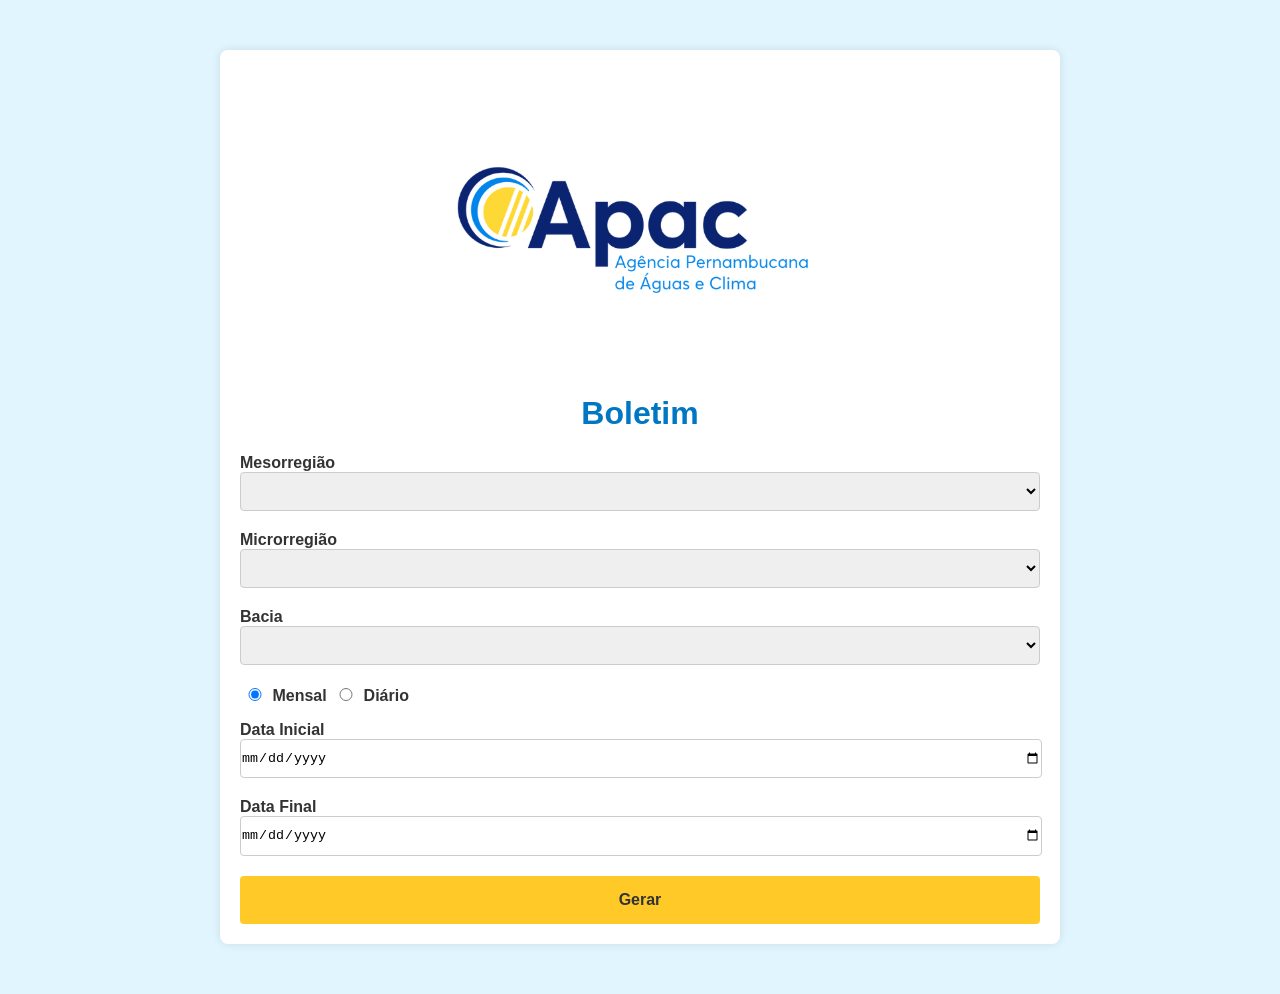
==== index.html @ 38e3c8e6 "primeiro commit" ====
<!DOCTYPE html>
<html lang="pt-BR">

<head>
    <meta charset="UTF-8">
    <meta name="viewport" content="width=device-width, initial-scale=1.0">
    <title>Boletim</title>
    <!-- <script src="https://cdn.tailwindcss.com"></script> -->
    <link rel="stylesheet" href="style.css">
    <script>
        const mesorregiaoData = {
            agreste: {
                microrregioes: ["", "Vale do Ipanema", "Vale do Ipojuca", "Alto Capibaribe", "Médio Capibaribe", "Garanhuns", "Brejo Pernambucano"],
                bacias: ["", "UNA", "IPOJUCA", "MUNDAÚ", "CAPIBARIBE", "IPANEMA", "SIRINHAÉM", "GI1", "GOIANA", "GI2", "GI4", "MOXOTÓ"]
            },
            mata: {
                microrregioes: ["", "Mata Setentrional Pernambucana", "Vitória de Santo Antão", "Mata Meridional Pernambucana"],
                bacias: ["", "SIRINHAÉM", "GOIANA", "GL4", "CAPIBARIBE", "UNA", "IPOJUCA", "GI4", "GI1", "MOXOTÓ"]
            },
            metropolitana: {
                microrregioes: ["", "Itamaracá", "Recife", "Suape", "Fernando de Noronha"],
                bacias: ["", "GI1", "GL1", "CAPIBARIBE", "GL2", "FERNANDO DE NORONHA", "GI2", "IPOJUCA"]
            },
            sertao: {
                microrregioes: ["", "Araripina", "Salgueiro", "Pajeú", "Sertão do Moxotó"],
                bacias: ["", "PAJEÚ", "BRÍGIDA", "MOXOTÓ", "TERRA NOVA", "GI1"]
            },
            saofrancisco: {
                microrregioes: ["", "Petrolina", "Itaparica"],
                bacias: ["", "PONTAL", "GI4", "TERRA NOVA", "PAJEÚ", "GI8", "MOXOTÓ", "BRÍGIDA", "GI3", "GI6", "GARÇAS"]
            }
        };

        function updateSelections() {
            let mesorregiao = document.getElementById('mesorregiao').value;
            switch (mesorregiao) {
                case "Agreste Pernambucano":
                    mesorregiao = "agreste";
                    break;
                case "Mata Pernambucana":
                    mesorregiao = "mata";
                    break;
                case "Metropolitana de Recife":
                    mesorregiao = "metropolitana";
                    break;
                case "Sertão Pernambucano":
                    mesorregiao = "sertao";
                    break;
                case "São Francisco Pernambucano":
                    mesorregiao = "saofrancisco";
                    break;
            }

            const microrregiaoSelect = document.getElementById('microrregiao');
            const baciaSelect = document.getElementById('bacia');

            microrregiaoSelect.innerHTML = '';
            baciaSelect.innerHTML = '';

            mesorregiaoData[mesorregiao].microrregioes.forEach(microrregiao => {
                const option = document.createElement('option');
                option.textContent = microrregiao;
                microrregiaoSelect.appendChild(option);
            });

            mesorregiaoData[mesorregiao].bacias.forEach(bacia => {
                const option = document.createElement('option');
                option.textContent = bacia;
                baciaSelect.appendChild(option);
            });
        }

        function toggleDataFinal() {
            const dataFinalLabel = document.getElementById('dataFinalLabel');
            const dataFinal = document.getElementById('dataFinal');
            const radioMensal = document.getElementById('mensal');
            const radioDiario = document.getElementById('diario');

            if (radioMensal.checked) {
                dataFinalLabel.style.display = 'block';
                dataFinal.style.display = 'block';
                dataFinal.required = true;
            } else {
                dataFinalLabel.style.display = 'none';
                dataFinal.style.display = 'none';
                dataFinal.required = false;
                dataFinal.value = '';
            }
        }

        document.addEventListener('DOMContentLoaded', function () {
            const radios = document.getElementsByName('tipoBoletimPeriodo');
            radios.forEach(radio => {
                radio.addEventListener('change', toggleDataFinal);
            });

            toggleDataFinal(); // Ensure the correct display state on page load
        });
    </script>
</head>

<body>
    <div class="container">
        <img src="logo2_apac_2024.png" alt="Logo">
        <h1>Boletim</h1>
        <form action="boletim.php" method="post">
            <label for="mesorregiao">Mesorregião</label>
            <select id="mesorregiao" name="mesorregiao" onchange="updateSelections()">
                <option></option>
                <option value="Agreste Pernambucano">Agreste Pernambucano</option>
                <option value="Mata Pernambucana">Mata Pernambucana</option>
                <option value="Metropolitana de Recife">Metropolitana de Recife</option>
                <option value="Sertão Pernambucano">Sertão Pernambucano</option>
                <option value="São Francisco Pernambucano">São Francisco Pernambucano</option>
            </select>

            <label for="microrregiao">Microrregião</label>
            <select id="microrregiao" name="microrregiao"></select>

            <label for="bacia">Bacia</label>
            <select id="bacia" name="bacia"></select>

            <input type="radio" id="mensal" name="tipoBoletimPeriodo" value="Mensal" checked="checked">
            <label for="mensal">Mensal</label>
            <input type="radio" id="diario" name="tipoBoletimPeriodo" value="Diário">
            <label for="diario">Diário</label>
            <br>

            <label for="dataInicial">Data Inicial</label>
            <input type="date" id="dataInicial" name="dataInicial" required>

            <label for="dataFinal" id="dataFinalLabel" style="display:none;">Data Final</label>
            <input type="date" id="dataFinal" name="dataFinal" style="display:none;">

            <button type="submit">Gerar</button>
        </form>
    </div>
</body>

</html>
---- style.css ----
img {
    height: 300px;
    margin-left: 130px;
}

body {
    font-family: Arial, sans-serif;
    background-color: #e1f5fe;
    /* Cor de fundo azul claro */
    color: #333;
    margin: 0;
    padding: 0;
}

.container {
    max-width: 800px;
    margin: 50px auto;
    padding: 20px;
    background-color: #fff;
    border-radius: 8px;
    box-shadow: 0 0 10px rgba(0, 0, 0, 0.1);
}

h1 {
    text-align: center;
    color: #0077c2;
    /* Cor do texto azul */
}

label {
    /* display: block; */
    /* margin-bottom: 20px; */
    font-weight: bold;
}

input,
select {
    width: 100%;
    padding: 10px 0px;
    margin-bottom: 20px;
    border: 1px solid #ccc;
    border-radius: 4px;
}



button {
    width: 100%;
    padding: 15px;
    background-color: #ffca28;
    /* Cor do botão amarelo */
    border: none;
    border-radius: 4px;
    color: #333;
    font-size: 16px;
    font-weight: bold;
    cursor: pointer;
}

button:hover {
    background-color: #ffa000;
}

input[type="checkbox"] {
    width: 20px;
}

input[type="radio"] {
    width: 20px;
}
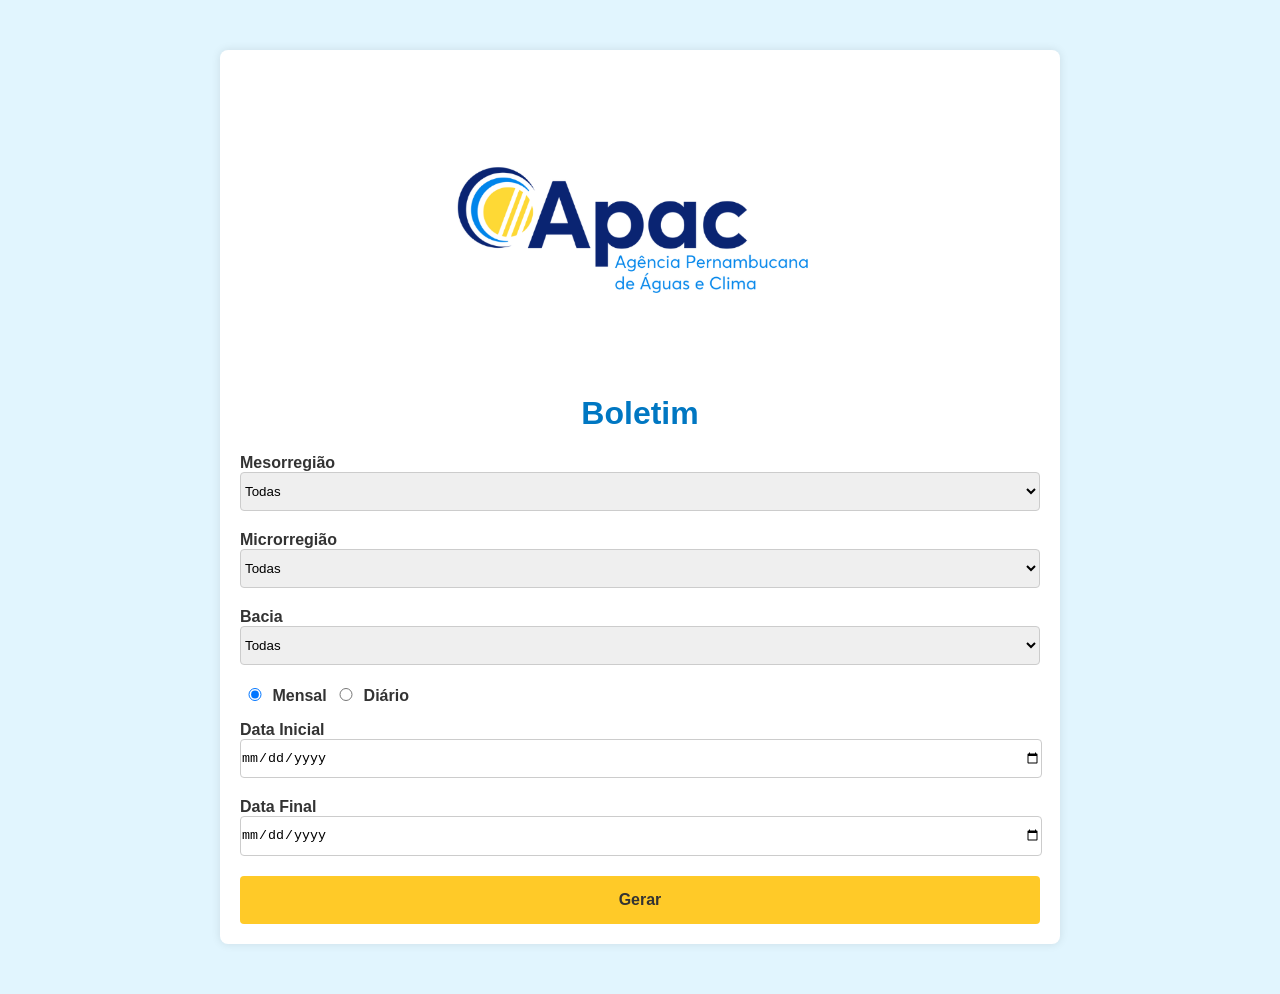
==== commit 250264b0: "Implementa escolha de bacia para todas as mesorregiões" ====
--- a/index.html
+++ b/index.html
@@ -10,26 +10,33 @@
     <script>
         const mesorregiaoData = {
             agreste: {
-                microrregioes: ["", "Vale do Ipanema", "Vale do Ipojuca", "Alto Capibaribe", "Médio Capibaribe", "Garanhuns", "Brejo Pernambucano"],
-                bacias: ["", "UNA", "IPOJUCA", "MUNDAÚ", "CAPIBARIBE", "IPANEMA", "SIRINHAÉM", "GI1", "GOIANA", "GI2", "GI4", "MOXOTÓ"]
+                microrregioes: ["Todas", "Vale do Ipanema", "Vale do Ipojuca", "Alto Capibaribe", "Médio Capibaribe", "Garanhuns", "Brejo Pernambucano"],
+                bacias: ["Todas", "UNA", "IPOJUCA", "MUNDAÚ", "CAPIBARIBE", "IPANEMA", "SIRINHAÉM", "GI1", "GOIANA", "GI2", "GI4", "MOXOTÓ"]
             },
             mata: {
-                microrregioes: ["", "Mata Setentrional Pernambucana", "Vitória de Santo Antão", "Mata Meridional Pernambucana"],
-                bacias: ["", "SIRINHAÉM", "GOIANA", "GL4", "CAPIBARIBE", "UNA", "IPOJUCA", "GI4", "GI1", "MOXOTÓ"]
+                microrregioes: ["Todas", "Mata Setentrional Pernambucana", "Vitória de Santo Antão", "Mata Meridional Pernambucana"],
+                bacias: ["Todas", "SIRINHAÉM", "GOIANA", "GL4", "CAPIBARIBE", "UNA", "IPOJUCA", "GI4", "GI1", "MOXOTÓ"]
             },
             metropolitana: {
-                microrregioes: ["", "Itamaracá", "Recife", "Suape", "Fernando de Noronha"],
-                bacias: ["", "GI1", "GL1", "CAPIBARIBE", "GL2", "FERNANDO DE NORONHA", "GI2", "IPOJUCA"]
+                microrregioes: ["Todas", "Itamaracá", "Recife", "Suape", "Fernando de Noronha"],
+                bacias: ["Todas", "GI1", "GL1", "CAPIBARIBE", "GL2", "FERNANDO DE NORONHA", "GI2", "IPOJUCA"]
             },
             sertao: {
-                microrregioes: ["", "Araripina", "Salgueiro", "Pajeú", "Sertão do Moxotó"],
-                bacias: ["", "PAJEÚ", "BRÍGIDA", "MOXOTÓ", "TERRA NOVA", "GI1"]
+                microrregioes: ["Todas", "Araripina", "Salgueiro", "Pajeú", "Sertão do Moxotó"],
+                bacias: ["Todas", "PAJEÚ", "BRÍGIDA", "MOXOTÓ", "TERRA NOVA", "GI1"]
             },
             saofrancisco: {
-                microrregioes: ["", "Petrolina", "Itaparica"],
-                bacias: ["", "PONTAL", "GI4", "TERRA NOVA", "PAJEÚ", "GI8", "MOXOTÓ", "BRÍGIDA", "GI3", "GI6", "GARÇAS"]
+                microrregioes: ["Todas", "Petrolina", "Itaparica"],
+                bacias: ["Todas", "PONTAL", "GI4", "TERRA NOVA", "PAJEÚ", "GI8", "MOXOTÓ", "BRÍGIDA", "GI3", "GI6", "GARÇAS"]
+            },
+            todas: {
+                microrregioes: ["Todas"],
+                bacias: ["Todas", "FERNANDO DE NORONHA", "GI2", "GL3", "RIO TIMBÓ", "RIO BEBERIBE", "RIO PARATIBE", "GL4", "GI6", "GI9", "GI8", "GL5",
+                    "GI5", "GL6", "GI1", "GI3", "GI4", "GI7", "IPOJUCA", "BRÍGIDA", "CAPIBARIBE", "GARÇAS", "GL1", "UNA", "PAJEÚ", "PONTAL", "SIRINHAÉM",
+                    "TERRA NOVA", "GL2", "MOXOTÓ", "SIRINHAÉM", "IPANEMA", "GOIANA", "MUNDAÚ"]
+
             }
-        };
+        }
 
         function updateSelections() {
             let mesorregiao = document.getElementById('mesorregiao').value;
@@ -48,6 +55,9 @@
                     break;
                 case "São Francisco Pernambucano":
                     mesorregiao = "saofrancisco";
+                    break;
+                case "Todas":
+                    mesorregiao = "todas";
                     break;
             }
 
@@ -96,6 +106,10 @@
 
             toggleDataFinal(); // Ensure the correct display state on page load
         });
+
+        window.onload = function () {
+            updateSelections();
+        };
     </script>
 </head>
 
@@ -106,7 +120,7 @@
         <form action="boletim.php" method="post">
             <label for="mesorregiao">Mesorregião</label>
             <select id="mesorregiao" name="mesorregiao" onchange="updateSelections()">
-                <option></option>
+                <option value="Todas">Todas</option>
                 <option value="Agreste Pernambucano">Agreste Pernambucano</option>
                 <option value="Mata Pernambucana">Mata Pernambucana</option>
                 <option value="Metropolitana de Recife">Metropolitana de Recife</option>
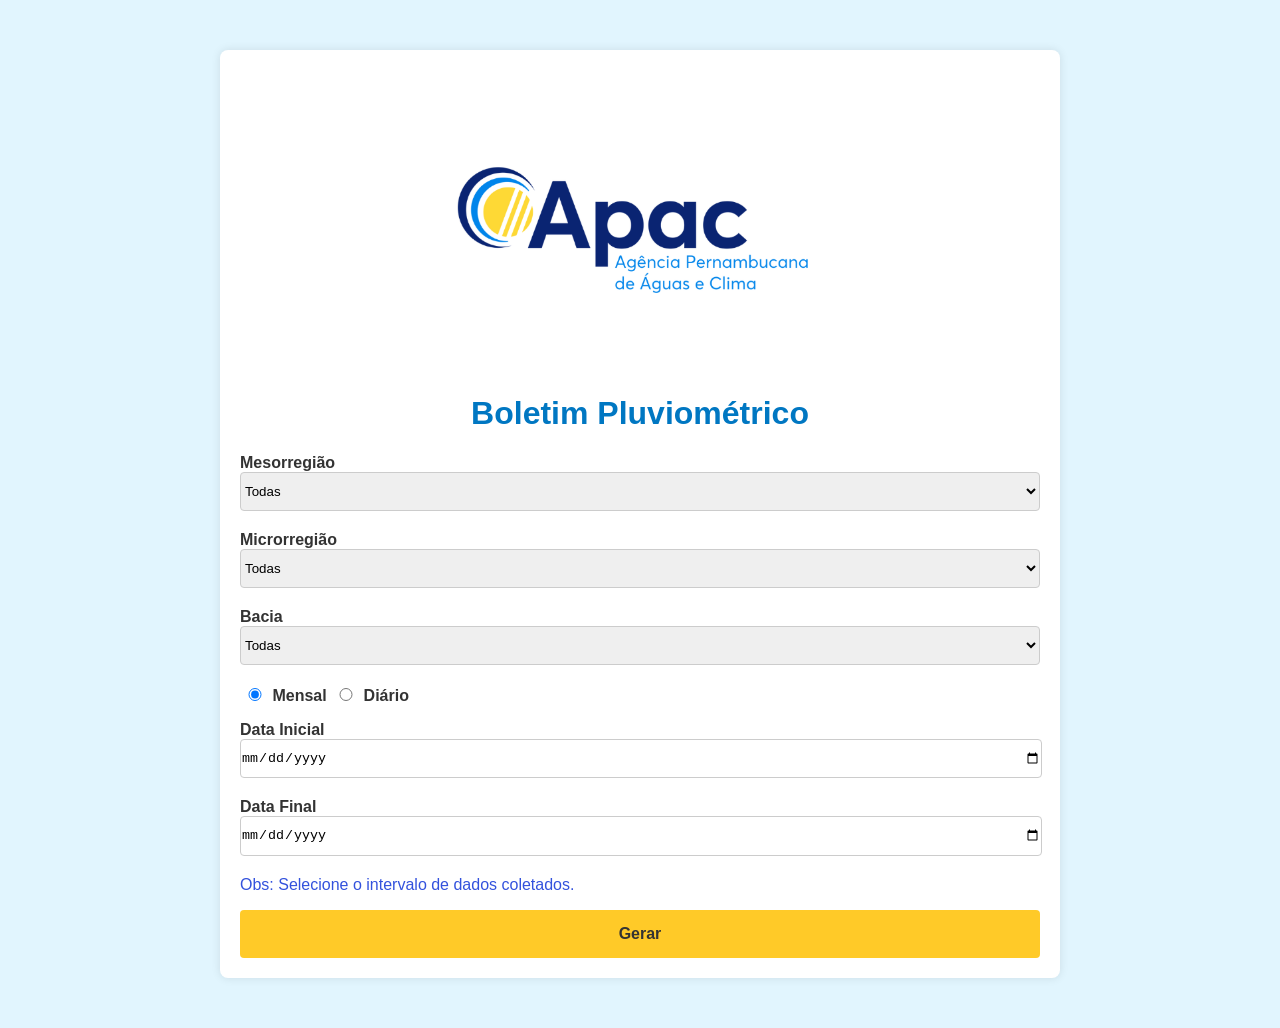
==== commit c2a9fa92: "Adiciona observações ao selectionar o tipo dp boletim" ====
--- a/index.html
+++ b/index.html
@@ -4,8 +4,7 @@
 <head>
     <meta charset="UTF-8">
     <meta name="viewport" content="width=device-width, initial-scale=1.0">
-    <title>Boletim</title>
-    <!-- <script src="https://cdn.tailwindcss.com"></script> -->
+    <title>Boletim Pluviométrico</title>
     <link rel="stylesheet" href="style.css">
     <script>
         const mesorregiaoData = {
@@ -85,16 +84,23 @@
             const dataFinal = document.getElementById('dataFinal');
             const radioMensal = document.getElementById('mensal');
             const radioDiario = document.getElementById('diario');
+            const message = document.getElementById('message');
 
             if (radioMensal.checked) {
                 dataFinalLabel.style.display = 'block';
                 dataFinal.style.display = 'block';
                 dataFinal.required = true;
-            } else {
+                message.textContent = "Obs: Selecione o intervalo de dados coletados.";
+                message.style.display = 'block';
+            } else if (radioDiario.checked) {
                 dataFinalLabel.style.display = 'none';
                 dataFinal.style.display = 'none';
                 dataFinal.required = false;
                 dataFinal.value = '';
+                message.textContent = "Obs: Será realizado a soma dos valores das 9h do dia anterior até as 9h do dia selecionado. Esses dados contém estações pluviométricas manuais e automáticas.";
+                message.style.display = 'block';
+            } else {
+                message.style.display = 'none';
             }
         }
 
@@ -116,7 +122,7 @@
 <body>
     <div class="container">
         <img src="logo2_apac_2024.png" alt="Logo">
-        <h1>Boletim</h1>
+        <h1>Boletim Pluviométrico</h1>
         <form action="boletim.php" method="post">
             <label for="mesorregiao">Mesorregião</label>
             <select id="mesorregiao" name="mesorregiao" onchange="updateSelections()">
@@ -146,6 +152,8 @@
             <label for="dataFinal" id="dataFinalLabel" style="display:none;">Data Final</label>
             <input type="date" id="dataFinal" name="dataFinal" style="display:none;">
 
+            <p id="message" style="display:none; color: rgb(51, 82, 221);"></p>
+
             <button type="submit">Gerar</button>
         </form>
     </div>
--- a/style.css
+++ b/style.css
@@ -4,7 +4,7 @@
 }
 
 body {
-    font-family: Arial, sans-serif;
+    font-family: 'Lucida Sans', 'Lucida Sans Regular', 'Lucida Grande', 'Lucida Sans Unicode', Geneva, Verdana, sans-serif, sans-serif, Arial;
     background-color: #e1f5fe;
     /* Cor de fundo azul claro */
     color: #333;
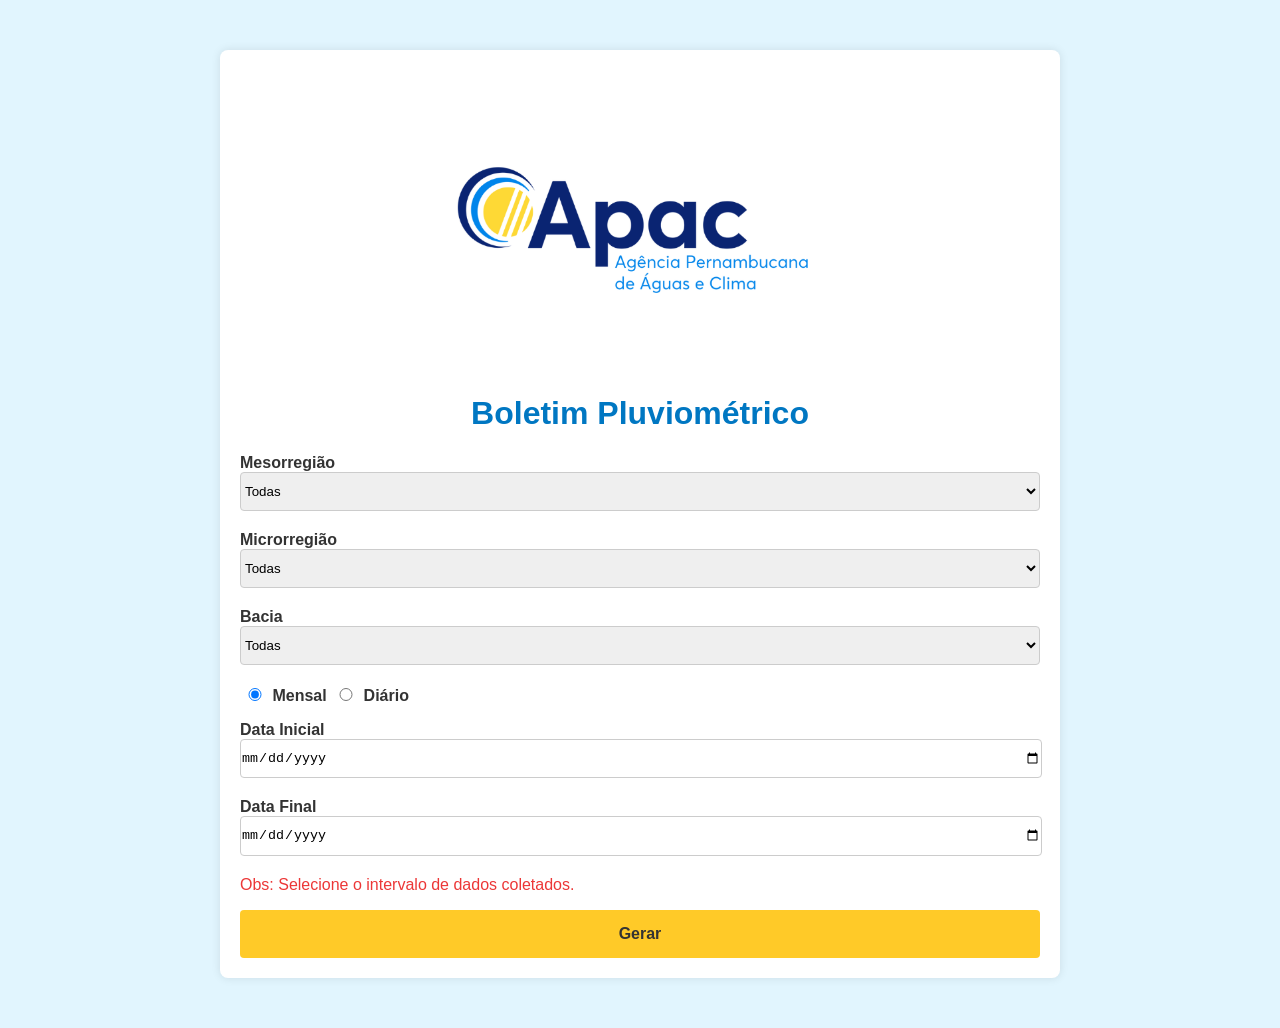
==== commit e798fe97: "implementa mudanças em datas" ====
--- a/index.html
+++ b/index.html
@@ -152,7 +152,7 @@
             <label for="dataFinal" id="dataFinalLabel" style="display:none;">Data Final</label>
             <input type="date" id="dataFinal" name="dataFinal" style="display:none;">
 
-            <p id="message" style="display:none; color: rgb(51, 82, 221);"></p>
+            <p id="message" style="display:none; color: rgb(236, 55, 55);"></p>
 
             <button type="submit">Gerar</button>
         </form>
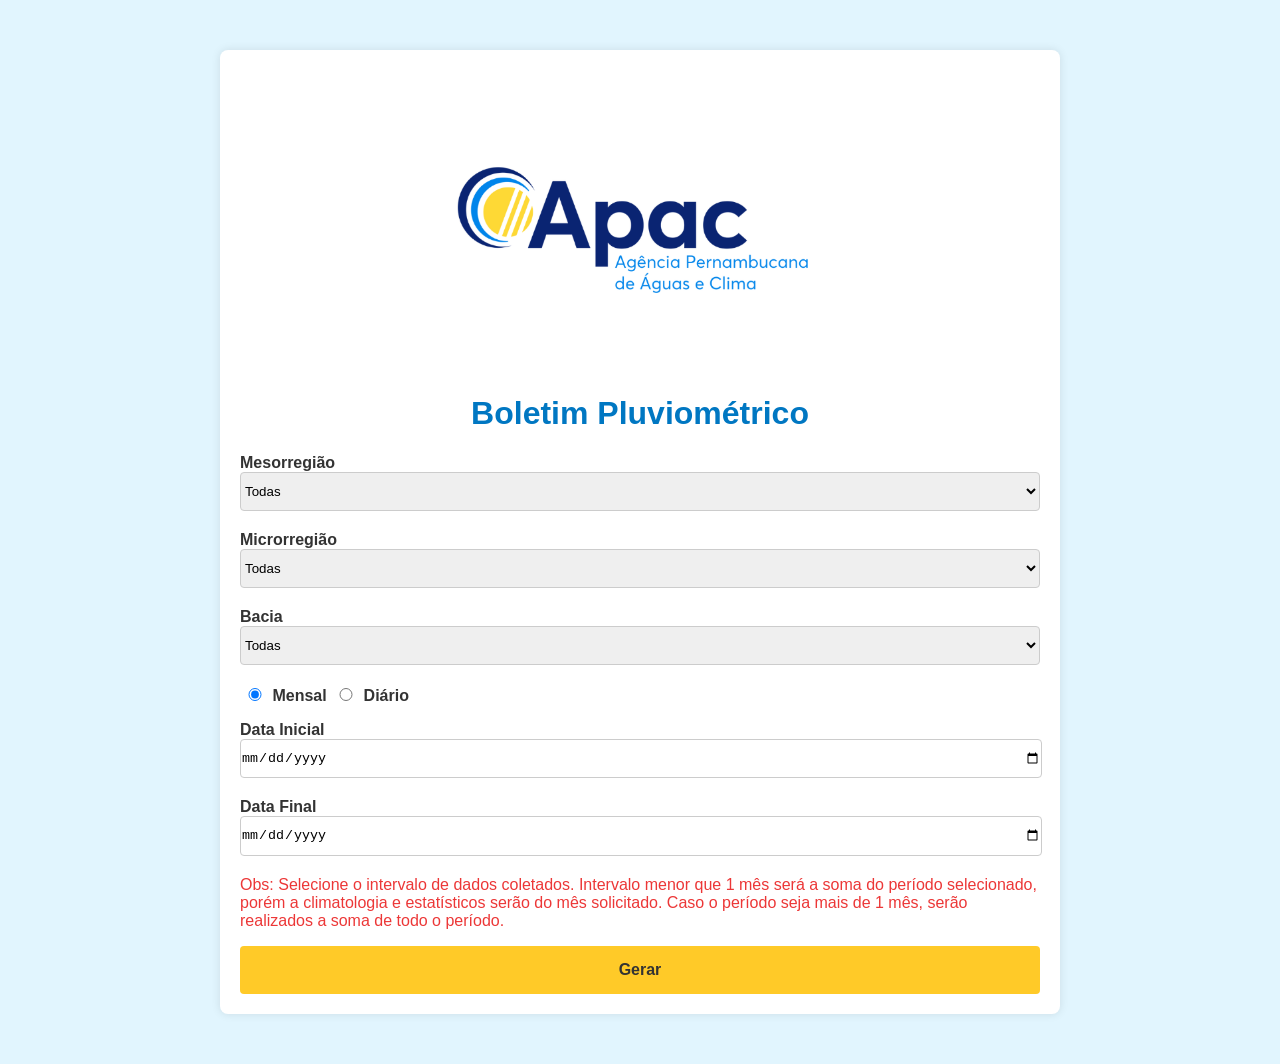
==== commit cb93dfeb: "Adiciona ordenação alfabética por município" ====
--- a/index.html
+++ b/index.html
@@ -90,7 +90,7 @@
                 dataFinalLabel.style.display = 'block';
                 dataFinal.style.display = 'block';
                 dataFinal.required = true;
-                message.textContent = "Obs: Selecione o intervalo de dados coletados.";
+                message.textContent = "Obs: Selecione o intervalo de dados coletados. Intervalo menor que 1 mês será a soma do período selecionado, porém a climatologia e estatísticos serão do mês solicitado. Caso o período seja mais de 1 mês, serão realizados a soma de todo o período.";
                 message.style.display = 'block';
             } else if (radioDiario.checked) {
                 dataFinalLabel.style.display = 'none';
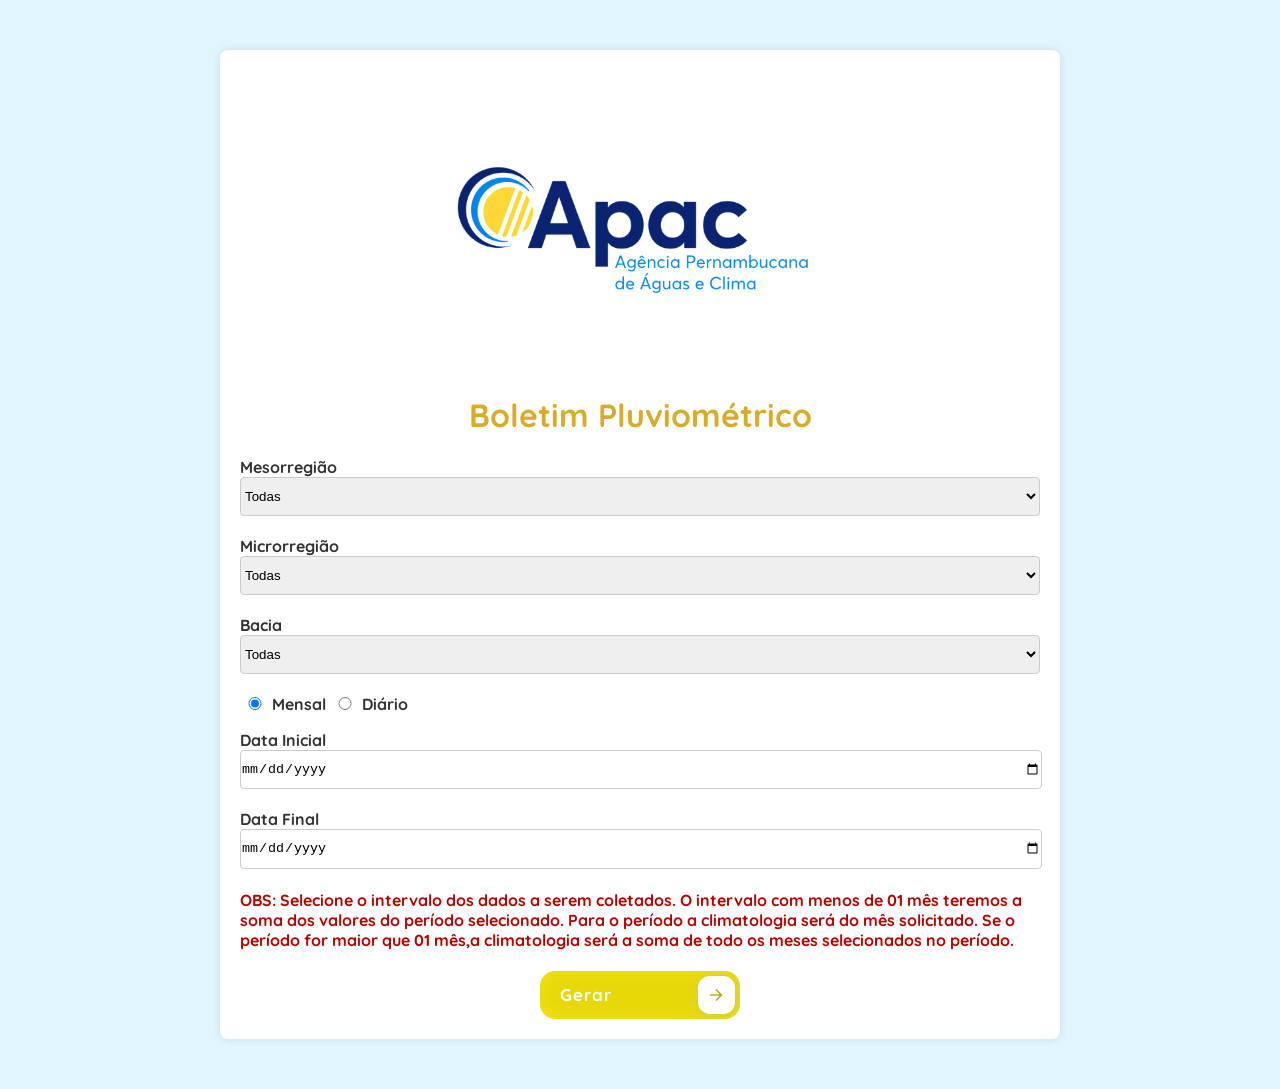
==== commit eeb9c65b: "Implementa pequenos ajustes no código" ====
--- a/index.html
+++ b/index.html
@@ -6,6 +6,10 @@
     <meta name="viewport" content="width=device-width, initial-scale=1.0">
     <title>Boletim Pluviométrico</title>
     <link rel="stylesheet" href="style.css">
+    <link rel="preconnect" href="https://fonts.googleapis.com">
+    <link rel="preconnect" href="https://fonts.gstatic.com" crossorigin>
+    <link href="https://fonts.googleapis.com/css2?family=Quicksand:wght@300&display=swap" rel="stylesheet">
+    <link rel="icon" type="image/x-icon" href="icons8-água-48.png">
     <script>
         const mesorregiaoData = {
             agreste: {
@@ -90,14 +94,14 @@
                 dataFinalLabel.style.display = 'block';
                 dataFinal.style.display = 'block';
                 dataFinal.required = true;
-                message.textContent = "Obs: Selecione o intervalo de dados coletados. Intervalo menor que 1 mês será a soma do período selecionado, porém a climatologia e estatísticos serão do mês solicitado. Caso o período seja mais de 1 mês, serão realizados a soma de todo o período.";
+                message.textContent = "OBS: Selecione o intervalo dos dados a serem coletados. O intervalo com menos de 01 mês teremos a soma dos valores do período selecionado. Para o período a climatologia será do mês solicitado. Se o período for maior que 01 mês,a climatologia será a soma de todo os meses selecionados no período.";
                 message.style.display = 'block';
             } else if (radioDiario.checked) {
                 dataFinalLabel.style.display = 'none';
                 dataFinal.style.display = 'none';
                 dataFinal.required = false;
                 dataFinal.value = '';
-                message.textContent = "Obs: Será realizado a soma dos valores das 9h do dia anterior até as 9h do dia selecionado. Esses dados contém estações pluviométricas manuais e automáticas.";
+                message.textContent = "OBS: Será realizado a soma dos valores das 9h do dia anterior até as 9h do dia selecionado. Esses dados contém estações pluviométricas manuais e automáticas.";
                 message.style.display = 'block';
             } else {
                 message.style.display = 'none';
@@ -152,9 +156,22 @@
             <label for="dataFinal" id="dataFinalLabel" style="display:none;">Data Final</label>
             <input type="date" id="dataFinal" name="dataFinal" style="display:none;">
 
-            <p id="message" style="display:none; color: rgb(236, 55, 55);"></p>
+            <h4 id="message" style="display:none; color: rgb(182, 1, 1);"></h4>
 
-            <button type="submit">Gerar</button>
+            <!-- <button type="submit">Gerar</button> -->
+            <div class="button-container">
+                <button type="submit" class="cssbuttons-io-button">
+                    Gerar
+                    <div class="icon">
+                        <svg height="24" width="24" viewBox="0 0 24 24" xmlns="http://www.w3.org/2000/svg">
+                            <path d="M0 0h24v24H0z" fill="none"></path>
+                            <path d="M16.172 11l-5.364-5.364 1.414-1.414L20 12l-7.778 7.778-1.414-1.414L16.172 13H4v-2z"
+                                fill="currentColor"></path>
+                        </svg>
+                    </div>
+                </button>
+            </div>
+
         </form>
     </div>
 </body>
--- a/style.css
+++ b/style.css
@@ -4,7 +4,7 @@
 }
 
 body {
-    font-family: 'Lucida Sans', 'Lucida Sans Regular', 'Lucida Grande', 'Lucida Sans Unicode', Geneva, Verdana, sans-serif, sans-serif, Arial;
+    font-family: Quicksand;
     background-color: #e1f5fe;
     /* Cor de fundo azul claro */
     color: #333;
@@ -23,7 +23,7 @@
 
 h1 {
     text-align: center;
-    color: #0077c2;
+    color: #d8ac29;
     /* Cor do texto azul */
 }
 
@@ -44,11 +44,10 @@
 
 
 
-button {
+/* button {
     width: 100%;
     padding: 15px;
     background-color: #ffca28;
-    /* Cor do botão amarelo */
     border: none;
     border-radius: 4px;
     color: #333;
@@ -59,6 +58,70 @@
 
 button:hover {
     background-color: #ffa000;
+} */
+
+input[type="checkbox"] {
+    width: 20px;
+}
+
+input[type="radio"] {
+    width: 20px;
+}
+
+/* From Uiverse.io by adamgiebl */
+.cssbuttons-io-button {
+    background: #e7d809;
+    color: rgb(255, 255, 255);
+    font-family: inherit;
+    width: 25%;
+    margin: 0 auto;
+    padding-left: 1.2em;
+    font-size: 17px;
+    font-weight: 700;
+    border-radius: 0.9em;
+    border: none;
+    letter-spacing: 0.05em;
+    display: flex;
+    align-items: center;
+    box-shadow: inset 0 0 1.6em -0.6em hsl(56, 100%, 56%);
+    overflow: hidden;
+    position: relative;
+    height: 2.8em;
+    padding-right: 3.3em;
+    cursor: pointer;
+}
+
+.cssbuttons-io-button .icon {
+    background: white;
+    margin-left: 1em;
+    position: absolute;
+    display: flex;
+    align-items: center;
+    justify-content: center;
+    height: 2.2em;
+    width: 2.2em;
+    border-radius: 0.7em;
+    box-shadow: 0.1em 0.1em 0.6em 0.2em hsl(56, 70%, 53%);
+    right: 0.3em;
+    transition: all 0.3s;
+}
+
+.cssbuttons-io-button:hover .icon {
+    width: calc(100% - 0.6em);
+}
+
+.cssbuttons-io-button .icon svg {
+    width: 1.1em;
+    transition: transform 0.3s;
+    color: #c0a81e;
+}
+
+.cssbuttons-io-button:hover .icon svg {
+    transform: translateX(0.1em);
+}
+
+.cssbuttons-io-button:active .icon {
+    transform: scale(0.95);
 }
 
 input[type="checkbox"] {
@@ -67,4 +130,10 @@
 
 input[type="radio"] {
     width: 20px;
+}
+
+.button-container {
+    display: flex;
+    justify-content: center;
+    /* Centraliza horizontalmente */
 }
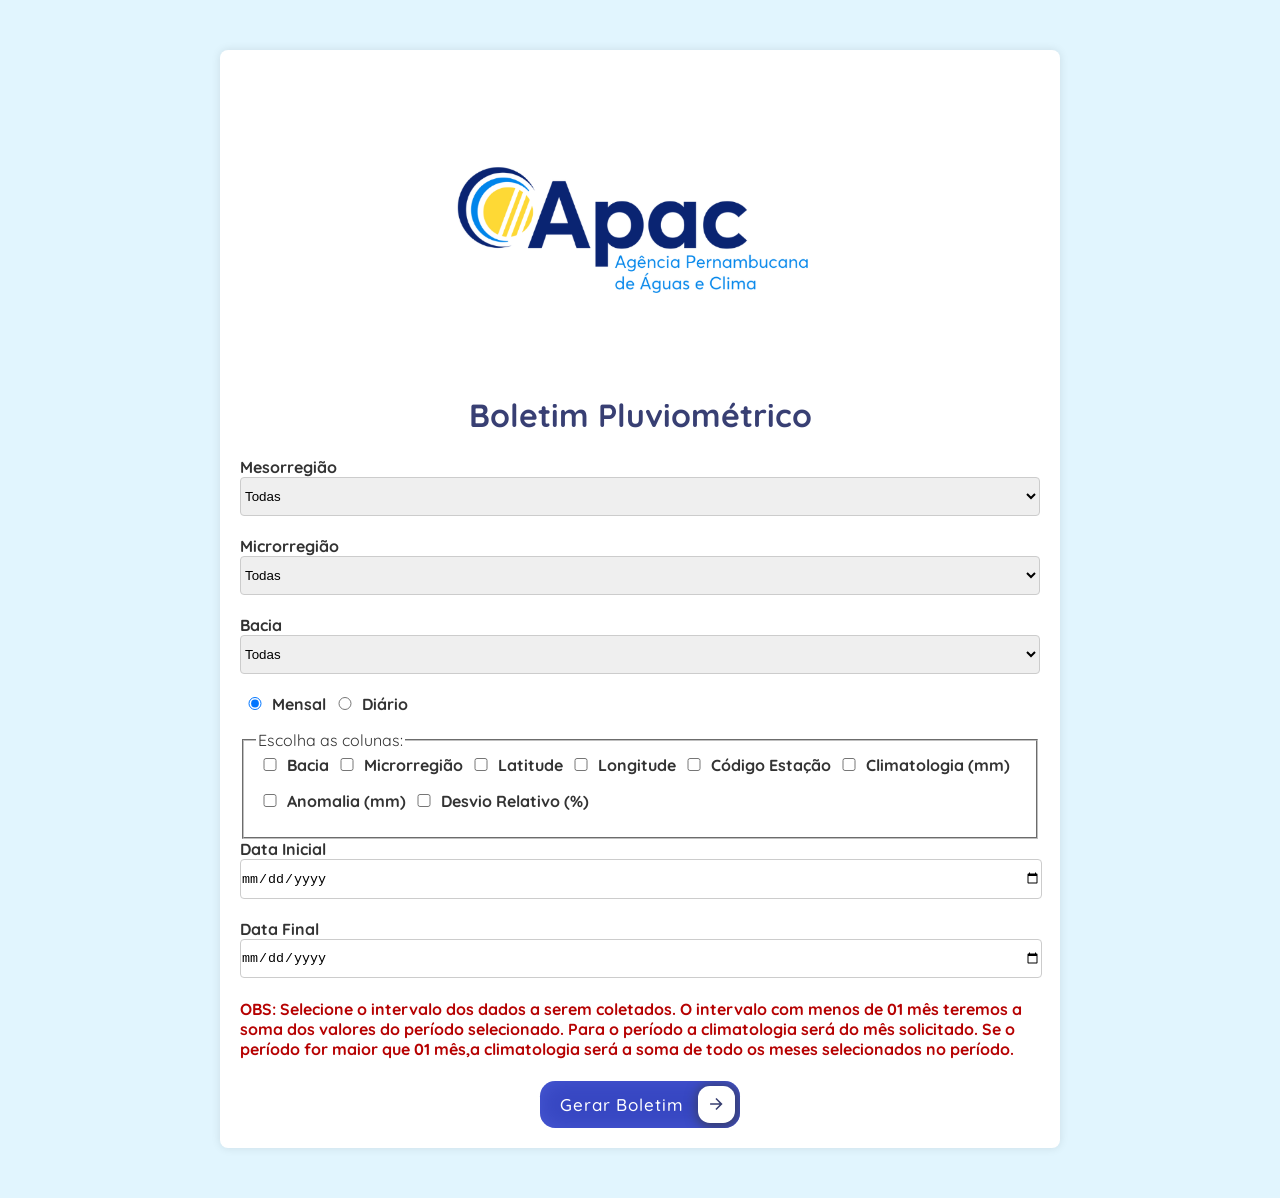
==== commit b3c7a9ad: "Implementa escolha de colunas" ====
--- a/index.html
+++ b/index.html
@@ -1,179 +1,226 @@
-<!DOCTYPE html>
-<html lang="pt-BR">
-
-<head>
-    <meta charset="UTF-8">
-    <meta name="viewport" content="width=device-width, initial-scale=1.0">
-    <title>Boletim Pluviométrico</title>
-    <link rel="stylesheet" href="style.css">
-    <link rel="preconnect" href="https://fonts.googleapis.com">
-    <link rel="preconnect" href="https://fonts.gstatic.com" crossorigin>
-    <link href="https://fonts.googleapis.com/css2?family=Quicksand:wght@300&display=swap" rel="stylesheet">
-    <link rel="icon" type="image/x-icon" href="icons8-água-48.png">
-    <script>
-        const mesorregiaoData = {
-            agreste: {
-                microrregioes: ["Todas", "Vale do Ipanema", "Vale do Ipojuca", "Alto Capibaribe", "Médio Capibaribe", "Garanhuns", "Brejo Pernambucano"],
-                bacias: ["Todas", "UNA", "IPOJUCA", "MUNDAÚ", "CAPIBARIBE", "IPANEMA", "SIRINHAÉM", "GI1", "GOIANA", "GI2", "GI4", "MOXOTÓ"]
-            },
-            mata: {
-                microrregioes: ["Todas", "Mata Setentrional Pernambucana", "Vitória de Santo Antão", "Mata Meridional Pernambucana"],
-                bacias: ["Todas", "SIRINHAÉM", "GOIANA", "GL4", "CAPIBARIBE", "UNA", "IPOJUCA", "GI4", "GI1", "MOXOTÓ"]
-            },
-            metropolitana: {
-                microrregioes: ["Todas", "Itamaracá", "Recife", "Suape", "Fernando de Noronha"],
-                bacias: ["Todas", "GI1", "GL1", "CAPIBARIBE", "GL2", "FERNANDO DE NORONHA", "GI2", "IPOJUCA"]
-            },
-            sertao: {
-                microrregioes: ["Todas", "Araripina", "Salgueiro", "Pajeú", "Sertão do Moxotó"],
-                bacias: ["Todas", "PAJEÚ", "BRÍGIDA", "MOXOTÓ", "TERRA NOVA", "GI1"]
-            },
-            saofrancisco: {
-                microrregioes: ["Todas", "Petrolina", "Itaparica"],
-                bacias: ["Todas", "PONTAL", "GI4", "TERRA NOVA", "PAJEÚ", "GI8", "MOXOTÓ", "BRÍGIDA", "GI3", "GI6", "GARÇAS"]
-            },
-            todas: {
-                microrregioes: ["Todas"],
-                bacias: ["Todas", "FERNANDO DE NORONHA", "GI2", "GL3", "RIO TIMBÓ", "RIO BEBERIBE", "RIO PARATIBE", "GL4", "GI6", "GI9", "GI8", "GL5",
-                    "GI5", "GL6", "GI1", "GI3", "GI4", "GI7", "IPOJUCA", "BRÍGIDA", "CAPIBARIBE", "GARÇAS", "GL1", "UNA", "PAJEÚ", "PONTAL", "SIRINHAÉM",
-                    "TERRA NOVA", "GL2", "MOXOTÓ", "SIRINHAÉM", "IPANEMA", "GOIANA", "MUNDAÚ"]
-
-            }
-        }
-
-        function updateSelections() {
-            let mesorregiao = document.getElementById('mesorregiao').value;
-            switch (mesorregiao) {
-                case "Agreste Pernambucano":
-                    mesorregiao = "agreste";
-                    break;
-                case "Mata Pernambucana":
-                    mesorregiao = "mata";
-                    break;
-                case "Metropolitana de Recife":
-                    mesorregiao = "metropolitana";
-                    break;
-                case "Sertão Pernambucano":
-                    mesorregiao = "sertao";
-                    break;
-                case "São Francisco Pernambucano":
-                    mesorregiao = "saofrancisco";
-                    break;
-                case "Todas":
-                    mesorregiao = "todas";
-                    break;
-            }
-
-            const microrregiaoSelect = document.getElementById('microrregiao');
-            const baciaSelect = document.getElementById('bacia');
-
-            microrregiaoSelect.innerHTML = '';
-            baciaSelect.innerHTML = '';
-
-            mesorregiaoData[mesorregiao].microrregioes.forEach(microrregiao => {
-                const option = document.createElement('option');
-                option.textContent = microrregiao;
-                microrregiaoSelect.appendChild(option);
-            });
-
-            mesorregiaoData[mesorregiao].bacias.forEach(bacia => {
-                const option = document.createElement('option');
-                option.textContent = bacia;
-                baciaSelect.appendChild(option);
-            });
-        }
-
-        function toggleDataFinal() {
-            const dataFinalLabel = document.getElementById('dataFinalLabel');
-            const dataFinal = document.getElementById('dataFinal');
-            const radioMensal = document.getElementById('mensal');
-            const radioDiario = document.getElementById('diario');
-            const message = document.getElementById('message');
-
-            if (radioMensal.checked) {
-                dataFinalLabel.style.display = 'block';
-                dataFinal.style.display = 'block';
-                dataFinal.required = true;
-                message.textContent = "OBS: Selecione o intervalo dos dados a serem coletados. O intervalo com menos de 01 mês teremos a soma dos valores do período selecionado. Para o período a climatologia será do mês solicitado. Se o período for maior que 01 mês,a climatologia será a soma de todo os meses selecionados no período.";
-                message.style.display = 'block';
-            } else if (radioDiario.checked) {
-                dataFinalLabel.style.display = 'none';
-                dataFinal.style.display = 'none';
-                dataFinal.required = false;
-                dataFinal.value = '';
-                message.textContent = "OBS: Será realizado a soma dos valores das 9h do dia anterior até as 9h do dia selecionado. Esses dados contém estações pluviométricas manuais e automáticas.";
-                message.style.display = 'block';
-            } else {
-                message.style.display = 'none';
-            }
-        }
-
-        document.addEventListener('DOMContentLoaded', function () {
-            const radios = document.getElementsByName('tipoBoletimPeriodo');
-            radios.forEach(radio => {
-                radio.addEventListener('change', toggleDataFinal);
-            });
-
-            toggleDataFinal(); // Ensure the correct display state on page load
-        });
-
-        window.onload = function () {
-            updateSelections();
-        };
-    </script>
-</head>
-
-<body>
-    <div class="container">
-        <img src="logo2_apac_2024.png" alt="Logo">
-        <h1>Boletim Pluviométrico</h1>
-        <form action="boletim.php" method="post">
-            <label for="mesorregiao">Mesorregião</label>
-            <select id="mesorregiao" name="mesorregiao" onchange="updateSelections()">
-                <option value="Todas">Todas</option>
-                <option value="Agreste Pernambucano">Agreste Pernambucano</option>
-                <option value="Mata Pernambucana">Mata Pernambucana</option>
-                <option value="Metropolitana de Recife">Metropolitana de Recife</option>
-                <option value="Sertão Pernambucano">Sertão Pernambucano</option>
-                <option value="São Francisco Pernambucano">São Francisco Pernambucano</option>
-            </select>
-
-            <label for="microrregiao">Microrregião</label>
-            <select id="microrregiao" name="microrregiao"></select>
-
-            <label for="bacia">Bacia</label>
-            <select id="bacia" name="bacia"></select>
-
-            <input type="radio" id="mensal" name="tipoBoletimPeriodo" value="Mensal" checked="checked">
-            <label for="mensal">Mensal</label>
-            <input type="radio" id="diario" name="tipoBoletimPeriodo" value="Diário">
-            <label for="diario">Diário</label>
-            <br>
-
-            <label for="dataInicial">Data Inicial</label>
-            <input type="date" id="dataInicial" name="dataInicial" required>
-
-            <label for="dataFinal" id="dataFinalLabel" style="display:none;">Data Final</label>
-            <input type="date" id="dataFinal" name="dataFinal" style="display:none;">
-
-            <h4 id="message" style="display:none; color: rgb(182, 1, 1);"></h4>
-
-            <!-- <button type="submit">Gerar</button> -->
-            <div class="button-container">
-                <button type="submit" class="cssbuttons-io-button">
-                    Gerar
-                    <div class="icon">
-                        <svg height="24" width="24" viewBox="0 0 24 24" xmlns="http://www.w3.org/2000/svg">
-                            <path d="M0 0h24v24H0z" fill="none"></path>
-                            <path d="M16.172 11l-5.364-5.364 1.414-1.414L20 12l-7.778 7.778-1.414-1.414L16.172 13H4v-2z"
-                                fill="currentColor"></path>
-                        </svg>
-                    </div>
-                </button>
-            </div>
-
-        </form>
-    </div>
-</body>
-
+<!DOCTYPE html>
+<html lang="pt-BR">
+
+<head>
+    <meta charset="UTF-8">
+    <meta name="viewport" content="width=device-width, initial-scale=1.0">
+    <title>Boletim Pluviométrico</title>
+    <link rel="stylesheet" href="style.css">
+    <link rel="preconnect" href="https://fonts.googleapis.com">
+    <link rel="preconnect" href="https://fonts.gstatic.com" crossorigin>
+    <link href="https://fonts.googleapis.com/css2?family=Quicksand:wght@300&display=swap" rel="stylesheet">
+    <link rel="icon" type="image/x-icon" href="icons8-água-48.png">
+    <script>
+        const mesorregiaoData = {
+            agreste: {
+                microrregioes: ["Todas", "Vale do Ipanema", "Vale do Ipojuca", "Alto Capibaribe", "Médio Capibaribe", "Garanhuns", "Brejo Pernambucano"],
+                bacias: ["Todas", "UNA", "IPOJUCA", "MUNDAÚ", "CAPIBARIBE", "IPANEMA", "SIRINHAÉM", "GI1", "GOIANA", "GI2", "GI4", "MOXOTÓ"]
+            },
+            mata: {
+                microrregioes: ["Todas", "Mata Setentrional Pernambucana", "Vitória de Santo Antão", "Mata Meridional Pernambucana"],
+                bacias: ["Todas", "SIRINHAÉM", "GOIANA", "GL4", "CAPIBARIBE", "UNA", "IPOJUCA", "GI4", "GI1", "MOXOTÓ"]
+            },
+            metropolitana: {
+                microrregioes: ["Todas", "Itamaracá", "Recife", "Suape", "Fernando de Noronha"],
+                bacias: ["Todas", "GI1", "GL1", "CAPIBARIBE", "GL2", "FERNANDO DE NORONHA", "GI2", "IPOJUCA"]
+            },
+            sertao: {
+                microrregioes: ["Todas", "Araripina", "Salgueiro", "Pajeú", "Sertão do Moxotó"],
+                bacias: ["Todas", "PAJEÚ", "BRÍGIDA", "MOXOTÓ", "TERRA NOVA", "GI1"]
+            },
+            saofrancisco: {
+                microrregioes: ["Todas", "Petrolina", "Itaparica"],
+                bacias: ["Todas", "PONTAL", "GI4", "TERRA NOVA", "PAJEÚ", "GI8", "MOXOTÓ", "BRÍGIDA", "GI3", "GI6", "GARÇAS"]
+            },
+            todas: {
+                microrregioes: ["Todas"],
+                bacias: ["Todas", "FERNANDO DE NORONHA", "GI2", "GL3", "RIO TIMBÓ", "RIO BEBERIBE", "RIO PARATIBE", "GL4", "GI6", "GI9", "GI8", "GL5",
+                    "GI5", "GL6", "GI1", "GI3", "GI4", "GI7", "IPOJUCA", "BRÍGIDA", "CAPIBARIBE", "GARÇAS", "GL1", "UNA", "PAJEÚ", "PONTAL", "SIRINHAÉM",
+                    "TERRA NOVA", "GL2", "MOXOTÓ", "SIRINHAÉM", "IPANEMA", "GOIANA", "MUNDAÚ"]
+
+            }
+        }
+
+        function updateSelections() {
+            let mesorregiao = document.getElementById('mesorregiao').value;
+            switch (mesorregiao) {
+                case "Agreste Pernambucano":
+                    mesorregiao = "agreste";
+                    break;
+                case "Mata Pernambucana":
+                    mesorregiao = "mata";
+                    break;
+                case "Metropolitana de Recife":
+                    mesorregiao = "metropolitana";
+                    break;
+                case "Sertão Pernambucano":
+                    mesorregiao = "sertao";
+                    break;
+                case "São Francisco Pernambucano":
+                    mesorregiao = "saofrancisco";
+                    break;
+                case "Todas":
+                    mesorregiao = "todas";
+                    break;
+            }
+
+            const microrregiaoSelect = document.getElementById('microrregiao');
+            const baciaSelect = document.getElementById('bacia');
+
+            microrregiaoSelect.innerHTML = '';
+            baciaSelect.innerHTML = '';
+
+            mesorregiaoData[mesorregiao].microrregioes.forEach(microrregiao => {
+                const option = document.createElement('option');
+                option.textContent = microrregiao;
+                microrregiaoSelect.appendChild(option);
+            });
+
+            mesorregiaoData[mesorregiao].bacias.forEach(bacia => {
+                const option = document.createElement('option');
+                option.textContent = bacia;
+                baciaSelect.appendChild(option);
+            });
+        }
+
+        function toggleDataFinal() {
+            const dataFinalLabel = document.getElementById('dataFinalLabel');
+            const dataFinal = document.getElementById('dataFinal');
+            const radioMensal = document.getElementById('mensal');
+            const radioDiario = document.getElementById('diario');
+            const message = document.getElementById('message');
+
+            if (radioMensal.checked) {
+                dataFinalLabel.style.display = 'block';
+                dataFinal.style.display = 'block';
+                dataFinal.required = true;
+                message.textContent = "OBS: Selecione o intervalo dos dados a serem coletados. O intervalo com menos de 01 mês teremos a soma dos valores do período selecionado. Para o período a climatologia será do mês solicitado. Se o período for maior que 01 mês,a climatologia será a soma de todo os meses selecionados no período.";
+                message.style.display = 'block';
+            } else if (radioDiario.checked) {
+                dataFinalLabel.style.display = 'none';
+                dataFinal.style.display = 'none';
+                dataFinal.required = false;
+                dataFinal.value = '';
+                message.textContent = "OBS: Será realizado a soma dos valores das 9h do dia anterior até as 9h do dia selecionado. Esses dados contém estações pluviométricas manuais e automáticas.";
+                message.style.display = 'block';
+            } else {
+                message.style.display = 'none';
+            }
+        }
+
+        document.addEventListener('DOMContentLoaded', function () {
+            const radios = document.getElementsByName('tipoBoletimPeriodo');
+            radios.forEach(radio => {
+                radio.addEventListener('change', toggleDataFinal);
+            });
+
+            toggleDataFinal(); // Ensure the correct display state on page load
+        });
+
+        window.onload = function () {
+            updateSelections();
+        };
+    </script>
+</head>
+
+<body>
+    <div class="container">
+        <img src="logo2_apac_2024.png" alt="Logo">
+        <h1>Boletim Pluviométrico</h1>
+        <form id="formBoletim" method="POST" action="boletim.php">
+            
+            <label for="mesorregiao">Mesorregião</label>
+            <select id="mesorregiao" name="mesorregiao" onchange="updateSelections()">
+                <option value="Todas">Todas</option>
+                <option value="Agreste Pernambucano">Agreste Pernambucano</option>
+                <option value="Mata Pernambucana">Mata Pernambucana</option>
+                <option value="Metropolitana de Recife">Metropolitana de Recife</option>
+                <option value="Sertão Pernambucano">Sertão Pernambucano</option>
+                <option value="São Francisco Pernambucano">São Francisco Pernambucano</option>
+            </select>
+
+            <label for="microrregiao">Microrregião</label>
+            <select id="microrregiao" name="microrregiao"></select>
+
+            <label for="bacia">Bacia</label>
+            <select id="bacia" name="bacia"></select>
+
+            <input type="radio" id="mensal" name="tipoBoletimPeriodo" value="Mensal" checked="checked">
+            <label for="mensal">Mensal</label>
+            <input type="radio" id="diario" name="tipoBoletimPeriodo" value="Diário">
+            <label for="diario">Diário</label>
+            <br>
+
+            <fieldset>
+                <legend>Escolha as colunas:</legend>
+                <label hidden><input type="checkbox" name="colunas[]" value="municipio" checked> Município</label>
+                <label hidden><input type="checkbox" name="colunas[]" value="nomeEstacao" checked> Estação</label>
+                <label hidden><input type="checkbox" name="colunas[]" value="soma_chuva_resultado" checked> Chuva Total (mm)</label>
+                <label><input type="checkbox" name="colunas[]" value="bacia"> Bacia</label>
+                <label><input type="checkbox" name="colunas[]" value="microregiao"> Microrregião</label>
+                <label><input type="checkbox" name="colunas[]" value="latitude"> Latitude</label>
+                <label><input type="checkbox" name="colunas[]" value="longitude"> Longitude</label>
+                <label><input type="checkbox" name="colunas[]" value="codigo_gmmc"> Código Estação</label>
+
+                
+                <span id="mensalCampos">
+                    <label><input type="checkbox" name="colunas[]" value="climatologia"> Climatologia (mm)</label>
+                    <label><input type="checkbox" name="colunas[]" value="anomalia"> Anomalia (mm)</label>
+                    <label><input type="checkbox" name="colunas[]" value="desvio_relativo"> Desvio Relativo (%)</label>
+                </span>
+            </fieldset>
+
+            <label for="dataInicial">Data Inicial</label>
+            <input type="date" id="dataInicial" name="dataInicial" required>
+
+            <label for="dataFinal" id="dataFinalLabel" style="display:none;">Data Final</label>
+            <input type="date" id="dataFinal" name="dataFinal" style="display:none;">
+
+            <h4 id="message" style="display:none; color: rgb(182, 1, 1);"></h4>
+
+            <!-- <button type="submit">Gerar</button> -->
+            <div class="button-container">
+                <button type="submit" class="cssbuttons-io-button">
+                    Gerar Boletim
+                    <div class="icon">
+                        <svg height="24" width="24" viewBox="0 0 24 24" xmlns="http://www.w3.org/2000/svg">
+                            <path d="M0 0h24v24H0z" fill="none"></path>
+                            <path d="M16.172 11l-5.364-5.364 1.414-1.414L20 12l-7.778 7.778-1.414-1.414L16.172 13H4v-2z"
+                                fill="currentColor"></path>
+                        </svg>
+                    </div>
+                </button>
+            </div>
+
+        </form>
+        <script>
+            // verifica e altera a exibição das colunas baseado no tipo do boletim
+            document.querySelectorAll('input[name="tipoBoletimPeriodo"]').forEach(radio => {
+                radio.addEventListener('change', function () {
+                    if (this.value === "Mensal") {
+                        document.getElementById('mensalCampos').style.display = "block";
+                    } else {
+                        document.getElementById('mensalCampos').style.display = "none";
+                    }
+
+                    document.querySelectorAll('input[name="colunas[]"]').forEach(checkbox => {
+                        checkbox.checked = false;
+                    });
+                });
+            });
+
+            // laert para caso nenhuma checkbox de colunas seja marcada
+            // document.getElementById("formBoletim").addEventListener("submit", function(event) {
+            //     let checkboxes = document.querySelectorAll('input[name="colunas[]"]:checked');
+                
+            //     if (checkboxes.length === 0) {
+            //         alert("Por favor, selecione pelo menos uma coluna antes de gerar o boletim.");
+            //         event.preventDefault();
+            //     }
+            // });
+            </script>
+            
+    </div>
+</body>
+
 </html>
--- a/style.css
+++ b/style.css
@@ -1,139 +1,139 @@
-img {
-    height: 300px;
-    margin-left: 130px;
-}
-
-body {
-    font-family: Quicksand;
-    background-color: #e1f5fe;
-    /* Cor de fundo azul claro */
-    color: #333;
-    margin: 0;
-    padding: 0;
-}
-
-.container {
-    max-width: 800px;
-    margin: 50px auto;
-    padding: 20px;
-    background-color: #fff;
-    border-radius: 8px;
-    box-shadow: 0 0 10px rgba(0, 0, 0, 0.1);
-}
-
-h1 {
-    text-align: center;
-    color: #d8ac29;
-    /* Cor do texto azul */
-}
-
-label {
-    /* display: block; */
-    /* margin-bottom: 20px; */
-    font-weight: bold;
-}
-
-input,
-select {
-    width: 100%;
-    padding: 10px 0px;
-    margin-bottom: 20px;
-    border: 1px solid #ccc;
-    border-radius: 4px;
-}
-
-
-
-/* button {
-    width: 100%;
-    padding: 15px;
-    background-color: #ffca28;
-    border: none;
-    border-radius: 4px;
-    color: #333;
-    font-size: 16px;
-    font-weight: bold;
-    cursor: pointer;
-}
-
-button:hover {
-    background-color: #ffa000;
-} */
-
-input[type="checkbox"] {
-    width: 20px;
-}
-
-input[type="radio"] {
-    width: 20px;
-}
-
-/* From Uiverse.io by adamgiebl */
-.cssbuttons-io-button {
-    background: #e7d809;
-    color: rgb(255, 255, 255);
-    font-family: inherit;
-    width: 25%;
-    margin: 0 auto;
-    padding-left: 1.2em;
-    font-size: 17px;
-    font-weight: 700;
-    border-radius: 0.9em;
-    border: none;
-    letter-spacing: 0.05em;
-    display: flex;
-    align-items: center;
-    box-shadow: inset 0 0 1.6em -0.6em hsl(56, 100%, 56%);
-    overflow: hidden;
-    position: relative;
-    height: 2.8em;
-    padding-right: 3.3em;
-    cursor: pointer;
-}
-
-.cssbuttons-io-button .icon {
-    background: white;
-    margin-left: 1em;
-    position: absolute;
-    display: flex;
-    align-items: center;
-    justify-content: center;
-    height: 2.2em;
-    width: 2.2em;
-    border-radius: 0.7em;
-    box-shadow: 0.1em 0.1em 0.6em 0.2em hsl(56, 70%, 53%);
-    right: 0.3em;
-    transition: all 0.3s;
-}
-
-.cssbuttons-io-button:hover .icon {
-    width: calc(100% - 0.6em);
-}
-
-.cssbuttons-io-button .icon svg {
-    width: 1.1em;
-    transition: transform 0.3s;
-    color: #c0a81e;
-}
-
-.cssbuttons-io-button:hover .icon svg {
-    transform: translateX(0.1em);
-}
-
-.cssbuttons-io-button:active .icon {
-    transform: scale(0.95);
-}
-
-input[type="checkbox"] {
-    width: 20px;
-}
-
-input[type="radio"] {
-    width: 20px;
-}
-
-.button-container {
-    display: flex;
-    justify-content: center;
-    /* Centraliza horizontalmente */
+img {
+    height: 300px;
+    margin-left: 130px;
+}
+
+body {
+    font-family: Quicksand;
+    background-color: #e1f5fe;
+    /* Cor de fundo azul claro */
+    color: #333;
+    margin: 0;
+    padding: 0;
+}
+
+.container {
+    max-width: 800px;
+    margin: 50px auto;
+    padding: 20px;
+    background-color: #fff;
+    border-radius: 8px;
+    box-shadow: 0 0 10px rgba(0, 0, 0, 0.1);
+}
+
+h1 {
+    text-align: center;
+    color: #383f73;
+    /* Cor do texto azul */
+}
+
+label {
+    /* display: block; */
+    /* margin-bottom: 20px; */
+    font-weight: bold;
+}
+
+input,
+select {
+    width: 100%;
+    padding: 10px 0px;
+    margin-bottom: 20px;
+    border: 1px solid #ccc;
+    border-radius: 4px;
+}
+
+
+
+/* button {
+    width: 100%;
+    padding: 15px;
+    background-color: #ffca28;
+    border: none;
+    border-radius: 4px;
+    color: #333;
+    font-size: 16px;
+    font-weight: bold;
+    cursor: pointer;
+}
+
+button:hover {
+    background-color: #ffa000;
+} */
+
+input[type="checkbox"] {
+    width: 20px;
+}
+
+input[type="radio"] {
+    width: 20px;
+}
+
+/* From Uiverse.io by adamgiebl */
+.cssbuttons-io-button {
+    background: #3747c2;
+    color: rgb(255, 255, 255);
+    font-family: inherit;
+    width: 25%;
+    margin: 0 auto;
+    padding-left: 1.2em;
+    font-size: 17px;
+    font-weight: 500;
+    border-radius: 0.9em;
+    border: none;
+    letter-spacing: 0.05em;
+    display: flex;
+    align-items: center;
+    box-shadow: inset 0 0 1.6em -0.6em hsl(233, 72%, 62%);
+    overflow: hidden;
+    position: relative;
+    height: 2.8em;
+    padding-right: 3.3em;
+    cursor: pointer;
+}
+
+.cssbuttons-io-button .icon {
+    background: white;
+    margin-left: 1em;
+    position: absolute;
+    display: flex;
+    align-items: center;
+    justify-content: center;
+    height: 2.2em;
+    width: 2.2em;
+    border-radius: 0.7em;
+    box-shadow: 0.1em 0.1em 0.6em 0.2em hsl(232, 34%, 33%);
+    right: 0.3em;
+    transition: all 0.3s;
+}
+
+.cssbuttons-io-button:hover .icon {
+    width: calc(100% - 0.6em);
+}
+
+.cssbuttons-io-button .icon svg {
+    width: 1.1em;
+    transition: transform 0.3s;
+    color: hsl(232, 34%, 33%);
+}
+
+.cssbuttons-io-button:hover .icon svg {
+    transform: translateX(0.1em);
+}
+
+.cssbuttons-io-button:active .icon {
+    transform: scale(0.95);
+}
+
+input[type="checkbox"] {
+    width: 20px;
+}
+
+input[type="radio"] {
+    width: 20px;
+}
+
+.button-container {
+    display: flex;
+    justify-content: center;
+    /* Centraliza horizontalmente */
 }
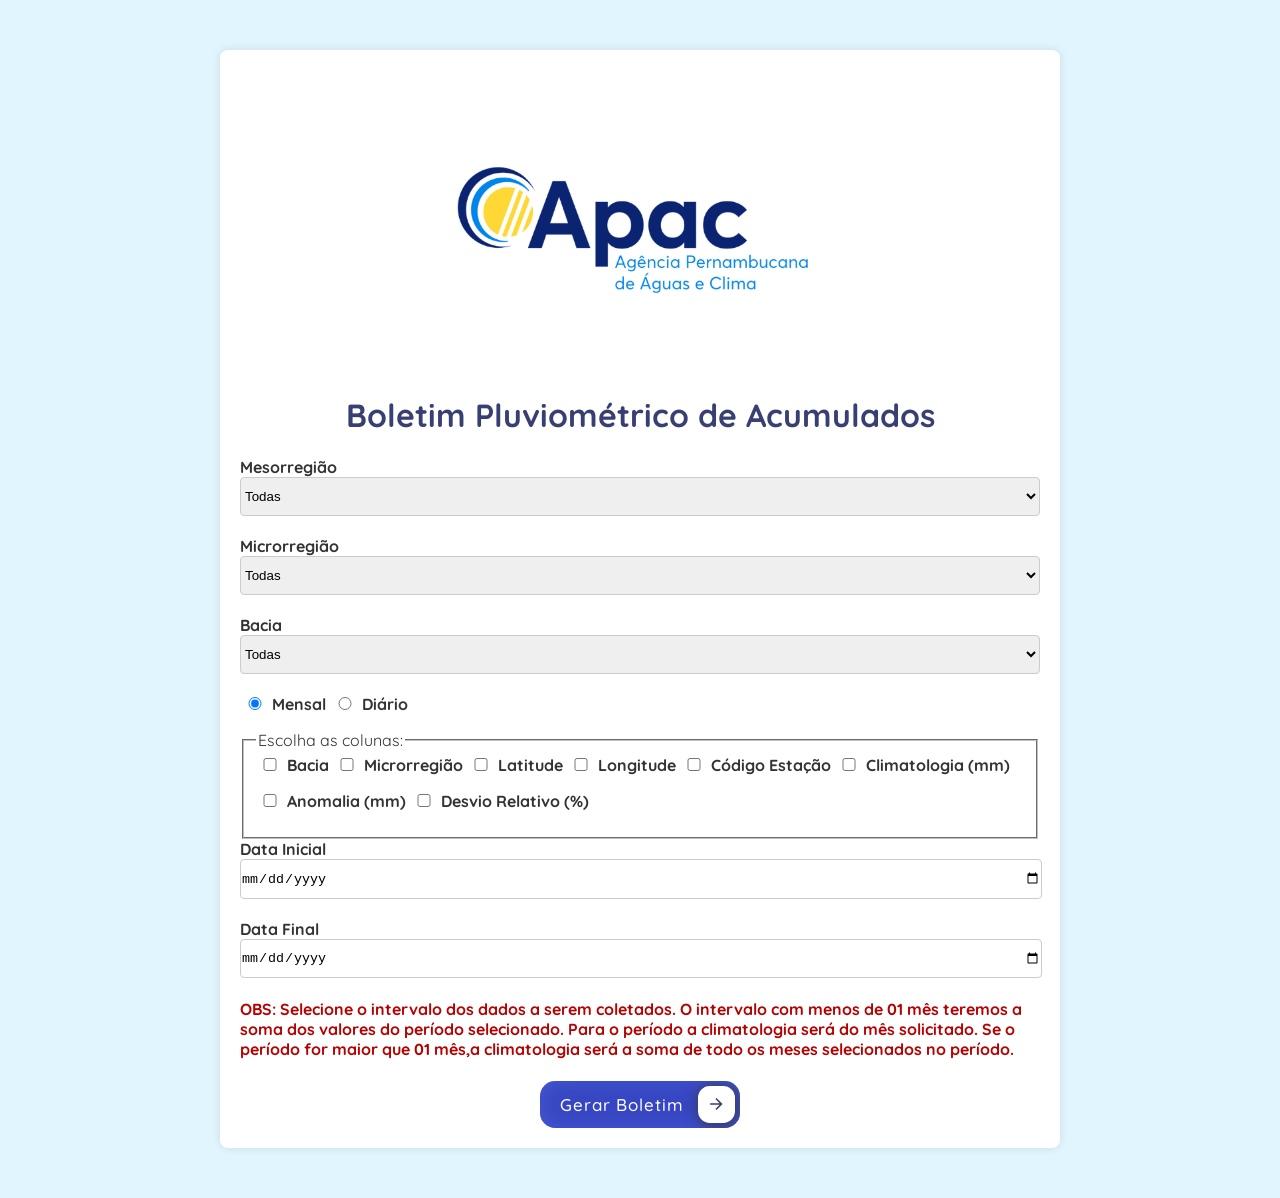
==== commit b473fc4c: "Atualiza títulos e adiciona botão de download" ====
--- a/index.html
+++ b/index.html
@@ -126,7 +126,7 @@
 <body>
     <div class="container">
         <img src="logo2_apac_2024.png" alt="Logo">
-        <h1>Boletim Pluviométrico</h1>
+        <h1 id="titulo">Boletim Pluviométrico de Acumulados</h1>
         <form id="formBoletim" method="POST" action="boletim.php">
             
             <label for="mesorregiao">Mesorregião</label>
@@ -199,8 +199,10 @@
                 radio.addEventListener('change', function () {
                     if (this.value === "Mensal") {
                         document.getElementById('mensalCampos').style.display = "block";
+                        document.getElementById("titulo").innerText = "Boletim Pluviométrico de Acumulados";
                     } else {
                         document.getElementById('mensalCampos').style.display = "none";
+                        document.getElementById("titulo").innerText = "Boletim Pluviométrico Diário";
                     }
 
                     document.querySelectorAll('input[name="colunas[]"]').forEach(checkbox => {
@@ -208,6 +210,10 @@
                     });
                 });
             });
+
+            function alterarTitulo(valor) {
+                    document.getElementById("titulo").innerText = valor;
+            }
 
             // laert para caso nenhuma checkbox de colunas seja marcada
             // document.getElementById("formBoletim").addEventListener("submit", function(event) {
